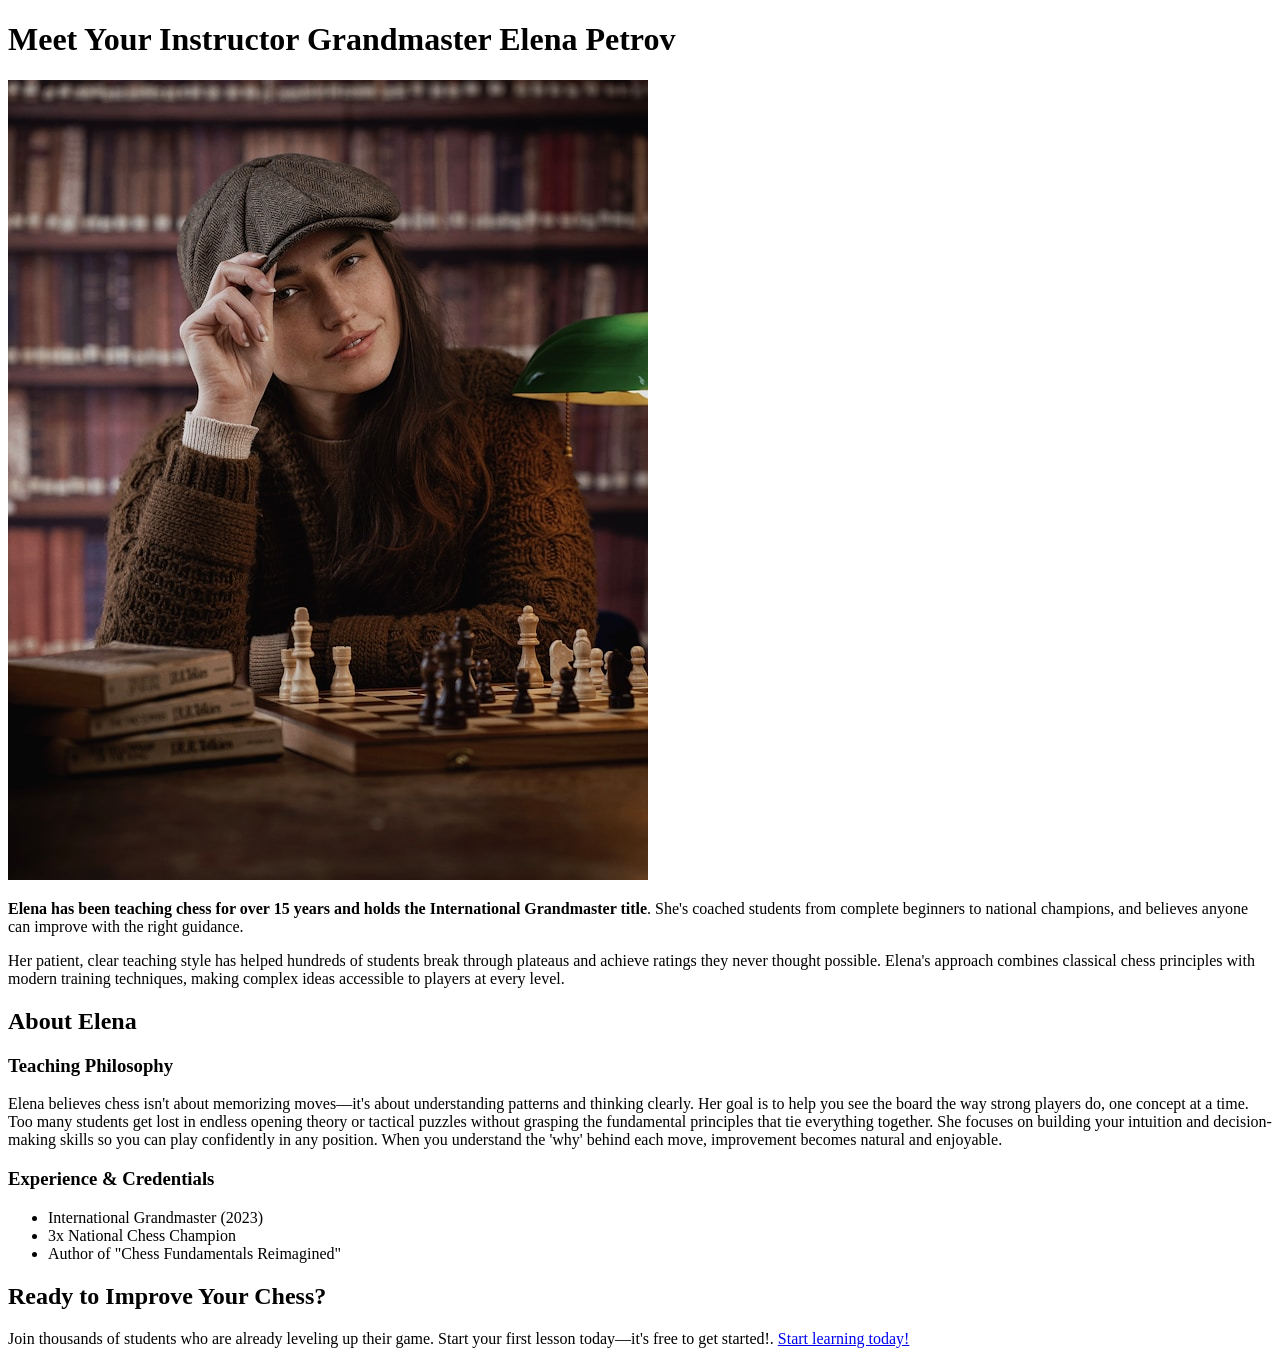
==== src/instructor.html @ 2f6d3cd3 "Created initial project structure" ====
<!doctype html>
<html lang="en">
  <head>
    <meta charset="UTF-8" />
    <meta name="viewport" content="width=device-width, initial-scale=1.0" />
    <title>Learn Chess the right way</title>
  </head>

  <body>
    <main>
      <h1>Meet Your Instructor Grandmaster Elena Petrov</h1>
      <img
        src="images/elena.jpg"
        alt="Elena Petrov smiling at the camera while sitting front of a chess board"
      />
      <p>
        <strong
          >Elena has been teaching chess for over 15 years and holds the
          International Grandmaster title</strong
        >. She's coached students from complete beginners to national champions,
        and believes anyone can improve with the right guidance.
      </p>
      <p>
        Her patient, clear teaching style has helped hundreds of students break
        through plateaus and achieve ratings they never thought possible.
        Elena's approach combines classical chess principles with modern
        training techniques, making complex ideas accessible to players at every
        level.
      </p>

      <h2>About Elena</h2>
      <h3>Teaching Philosophy</h3>
      <p>
        Elena believes chess isn't about memorizing moves—it's about
        understanding patterns and thinking clearly. Her goal is to help you see
        the board the way strong players do, one concept at a time. Too many
        students get lost in endless opening theory or tactical puzzles without
        grasping the fundamental principles that tie everything together. She
        focuses on building your intuition and decision-making skills so you can
        play confidently in any position. When you understand the 'why' behind
        each move, improvement becomes natural and enjoyable.
      </p>
      <h3>Experience & Credentials</h3>
      <ul>
        <li>International Grandmaster (2023)</li>
        <li>3x National Chess Champion</li>
        <li>Author of "Chess Fundamentals Reimagined"</li>
      </ul>
    </main>

    <footer>
      <h2>Ready to Improve Your Chess?</h2>
      <p>
        Join thousands of students who are already leveling up their game. Start
        your first lesson today—it's free to get started!.
        <a href="index.html">Start learning today!</a>
      </p>
    </footer>
  </body>
</html>
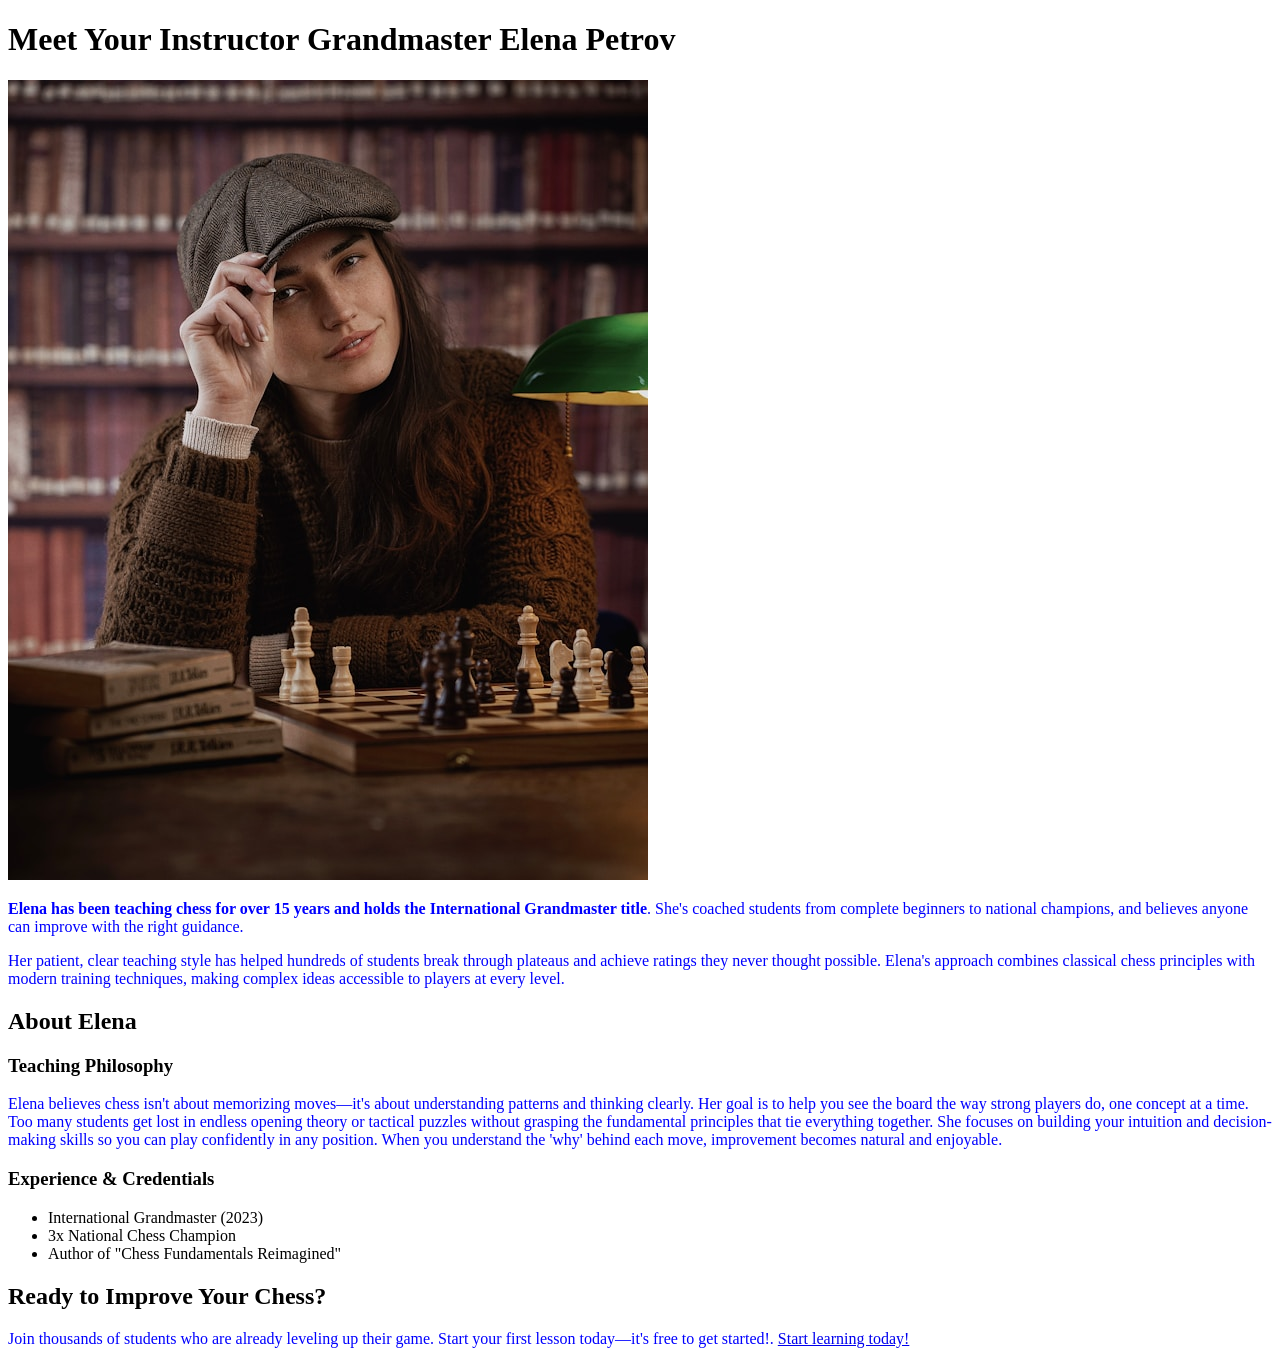
==== commit 83c68c47: "Added a CSS stylesheet" ====
--- a/src/instructor.html
+++ b/src/instructor.html
@@ -4,6 +4,7 @@
     <meta charset="UTF-8" />
     <meta name="viewport" content="width=device-width, initial-scale=1.0" />
     <title>Learn Chess the right way</title>
+    <link href="styles/style.css" rel="stylesheet">
   </head>
 
   <body>
--- a/src/styles/style.css
+++ b/src/styles/style.css
@@ -0,0 +1,3 @@
+p {
+  color: blue;
+}
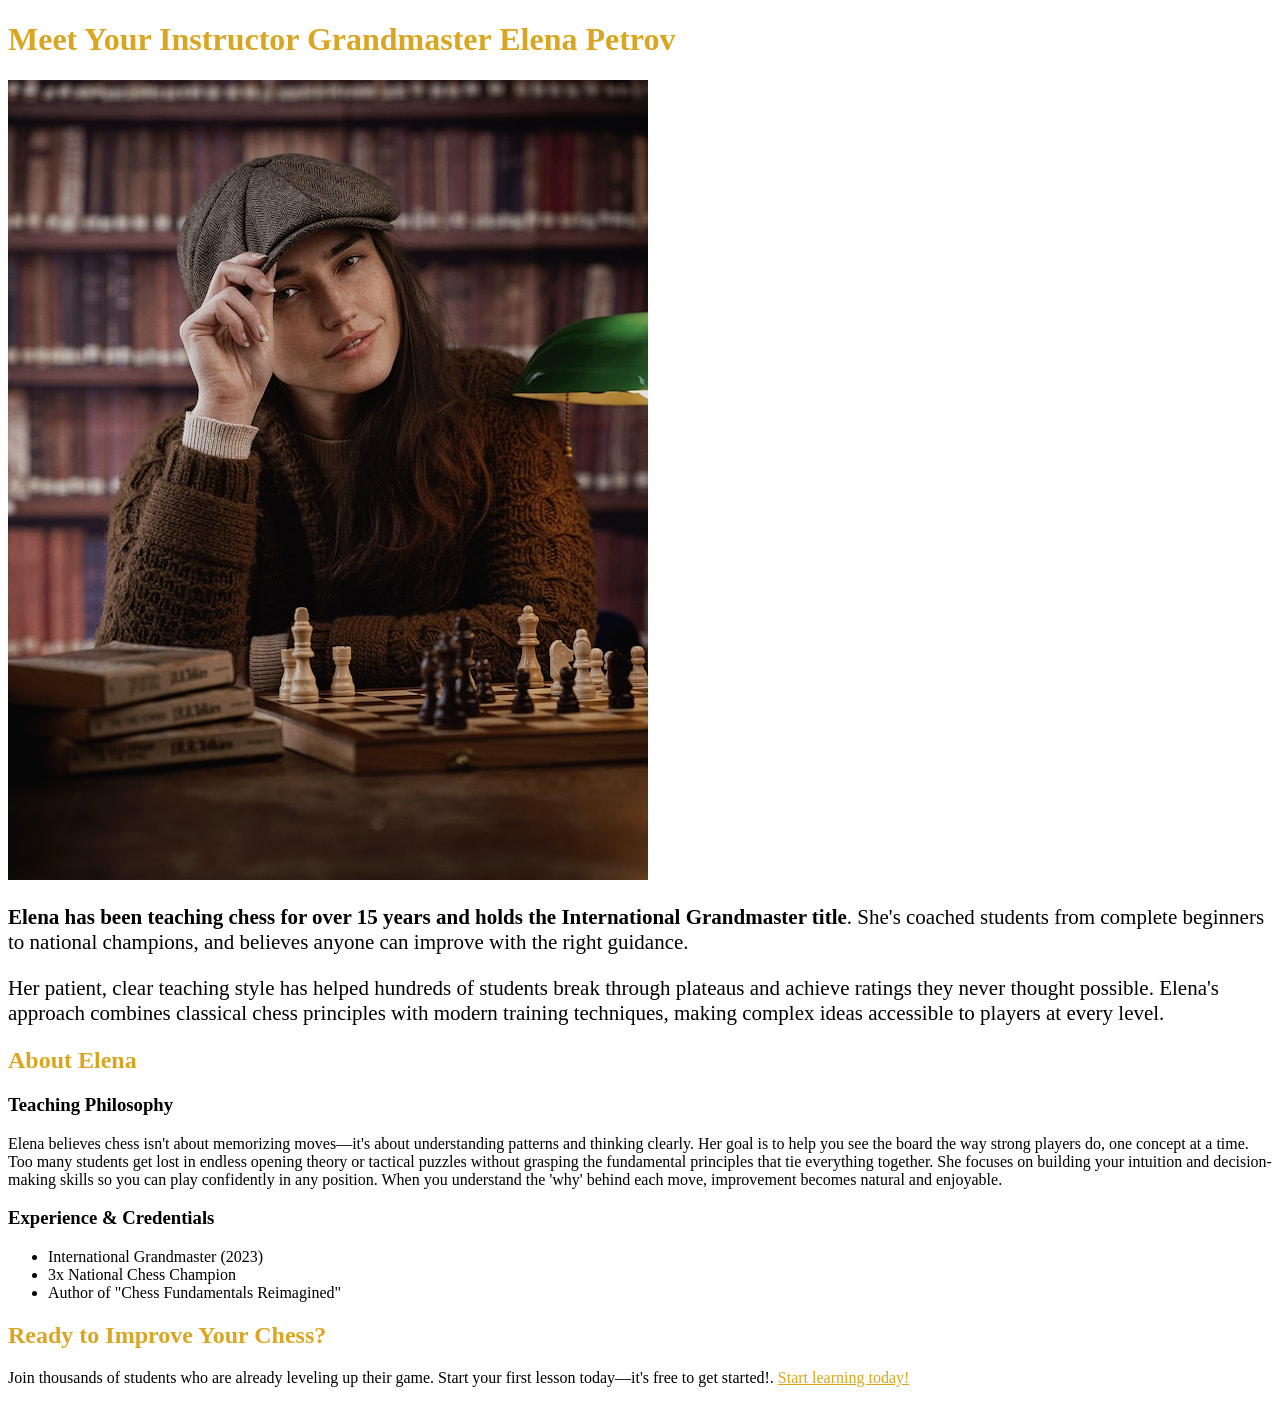
==== commit a42ff634: "Created some simply classes" ====
--- a/src/instructor.html
+++ b/src/instructor.html
@@ -14,14 +14,14 @@
         src="images/elena.jpg"
         alt="Elena Petrov smiling at the camera while sitting front of a chess board"
       />
-      <p>
+      <p class="lede">
         <strong
           >Elena has been teaching chess for over 15 years and holds the
           International Grandmaster title</strong
         >. She's coached students from complete beginners to national champions,
         and believes anyone can improve with the right guidance.
       </p>
-      <p>
+      <p class="lede">
         Her patient, clear teaching style has helped hundreds of students break
         through plateaus and achieve ratings they never thought possible.
         Elena's approach combines classical chess principles with modern
--- a/src/styles/style.css
+++ b/src/styles/style.css
@@ -1,3 +1,12 @@
-p {
-  color: blue;
+h1,
+h2 {
+  color: goldenrod;
 }
+
+a {
+  color: goldenrod;
+}
+
+.lede {
+  font-size: 21px;
+}
